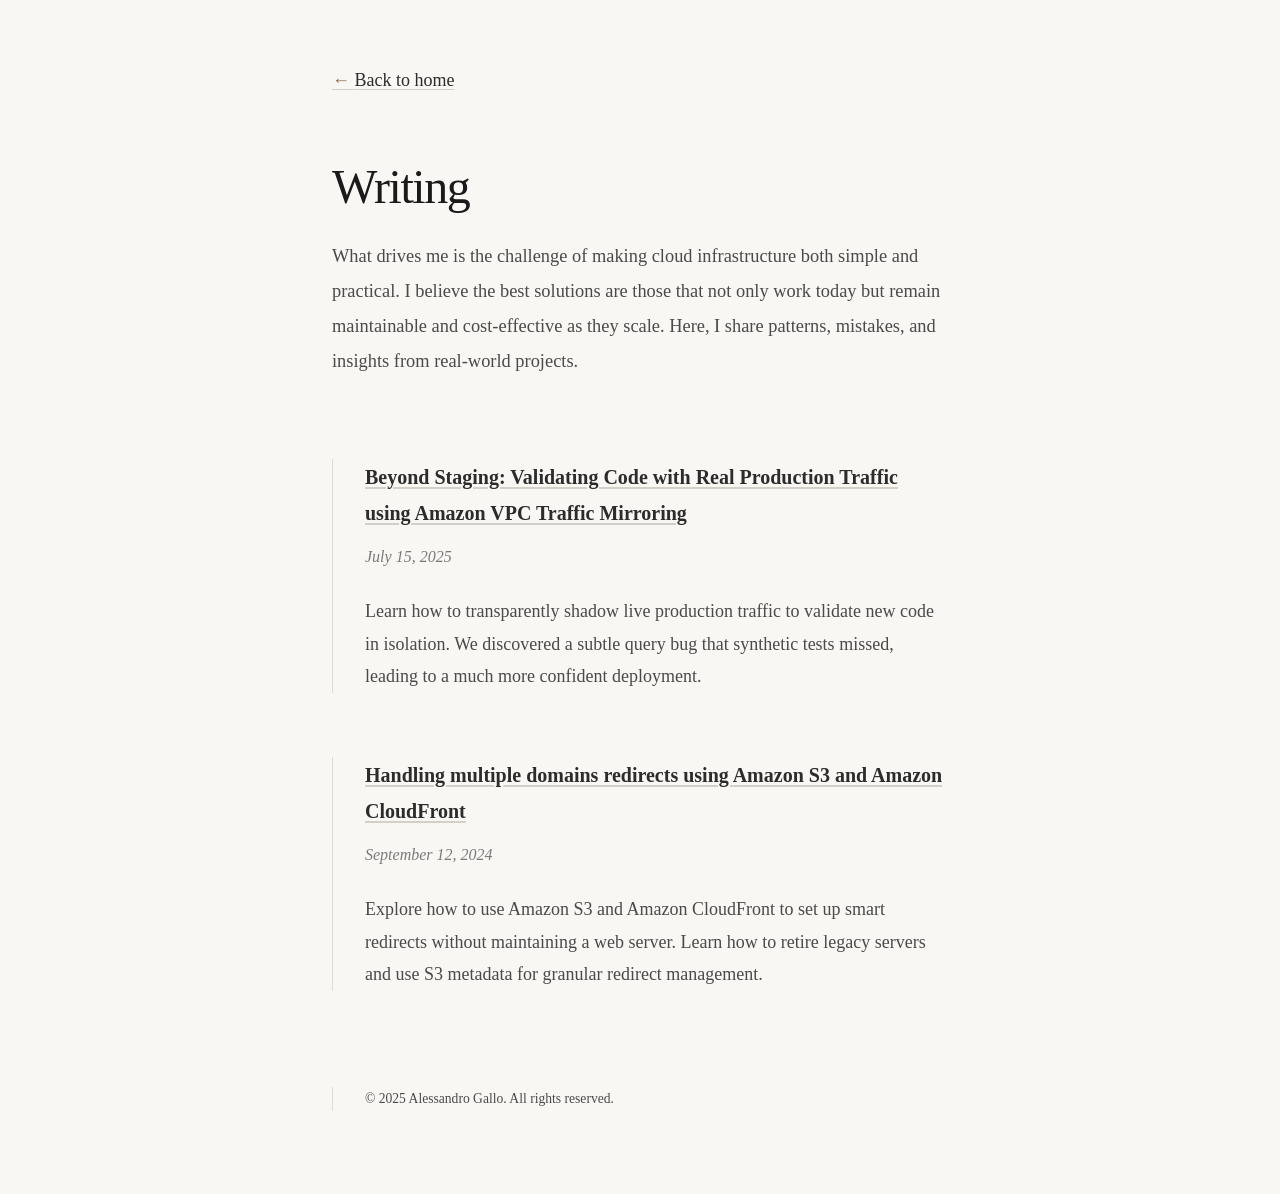
==== blog/index.html @ c05eb8d5 "New Website Online. With Blog Posts!" ====
<!DOCTYPE html>
<html lang="en">

<head>
    <meta charset="utf-8">
    <title>Writing - Alessandro Gallo</title>
    <meta name="viewport" content="width=device-width, initial-scale=1.0">
    <meta name="description"
        content="Blog posts about AWS, DevOps, infrastructure automation, and cloud cost optimization.">
    <meta name="author" content="Alessandro Gallo">
    <link rel="icon" href="../assets/favicon/favicon.svg" type="image/svg+xml">
    <style>
        * {
            margin: 0;
            padding: 0;
            box-sizing: border-box;
        }

        body {
            font-family: Charter, 'Iowan Old Style', 'Palatino Linotype', 'URW Palladio L', Georgia, serif;
            font-size: 18px;
            line-height: 1.8;
            color: #2c2c2c;
            background: #f9f7f4;
            max-width: 680px;
            margin: 0 auto;
            padding: 4rem 2rem;
        }

        h1 {
            font-size: 3rem;
            font-weight: 400;
            margin-bottom: 0.5rem;
            letter-spacing: -0.03em;
            color: #1a1a1a;
        }

        h2 {
            font-size: 1.75rem;
            font-weight: 400;
            margin: 3rem 0 1.5rem;
            color: #1a1a1a;
            letter-spacing: -0.01em;
        }

        h3 {
            font-size: 1.25rem;
            font-weight: 600;
            margin: 2.5rem 0 0.75rem;
            color: #2c2c2c;
        }

        p {
            margin-bottom: 1.2rem;
            color: #4a4a4a;
        }

        a {
            color: #2c2c2c;
            text-decoration: underline;
            text-decoration-color: #d4cfc8;
            text-underline-offset: 3px;
        }

        a:hover {
            color: #8b6f47;
            text-decoration-color: #8b6f47;
        }

        .meta {
            color: #7a7a7a;
            font-size: 1rem;
            font-style: italic;
            margin-bottom: 1.5rem;
        }

        .intro {
            font-size: 1.15rem;
            line-height: 1.9;
            color: #4a4a4a;
            margin-bottom: 5rem;
        }

        .back-link {
            margin-bottom: 3rem;
            display: inline-block;
        }

        .back-link:before {
            content: "← ";
            color: #8b6f47;
        }

        article {
            padding-left: 2rem;
            border-left: 1px solid #e0ddd8;
            margin-bottom: 4rem;
        }

        article h3 {
            margin-top: 0;
        }

        footer {
            margin-top: 6rem;
            padding-left: 2rem;
            border-left: 1px solid #e0ddd8;
            color: #999;
            font-size: 0.85rem;
        }
    </style>
</head>

<body>
    <a href="../index.html" class="back-link">Back to home</a>

    <header>
        <h1>Writing</h1>
        <p class="intro">What drives me is the challenge of making cloud infrastructure both simple and practical.
            I believe the best solutions are those that not only work today but remain maintainable and cost-effective
            as they scale. Here, I share patterns, mistakes, and insights from real-world projects.</p>
    </header>

    <article>
        <h3><a href="vpc-traffic-mirroring-validation.html">Beyond Staging: Validating Code with Real Production Traffic
                using Amazon VPC Traffic Mirroring</a></h3>
        <p class="meta">July 15, 2025</p>
        <p>Learn how to transparently shadow live production traffic to validate new code in isolation. We discovered a
            subtle query bug that synthetic tests missed, leading to a much more confident deployment.</p>
    </article>

    <article>
        <h3><a href="handling-multiple-domains-redirects.html">Handling multiple domains redirects using Amazon S3 and
                Amazon CloudFront</a></h3>
        <p class="meta">September 12, 2024</p>
        <p>Explore how to use Amazon S3 and Amazon CloudFront to set up smart redirects without maintaining a web
            server. Learn how to retire legacy servers and use S3 metadata for granular redirect management.</p>
    </article>

    <!-- Template for future posts:
  <article>
    <h3><a href="post-slug.html">Post Title</a></h3>
    <p class="meta">Month Day, Year</p>
    <p>Brief description of the post...</p>
  </article>
  -->

    <footer>
        <p>© 2025 Alessandro Gallo. All rights reserved.</p>
    </footer>
</body>

</html>
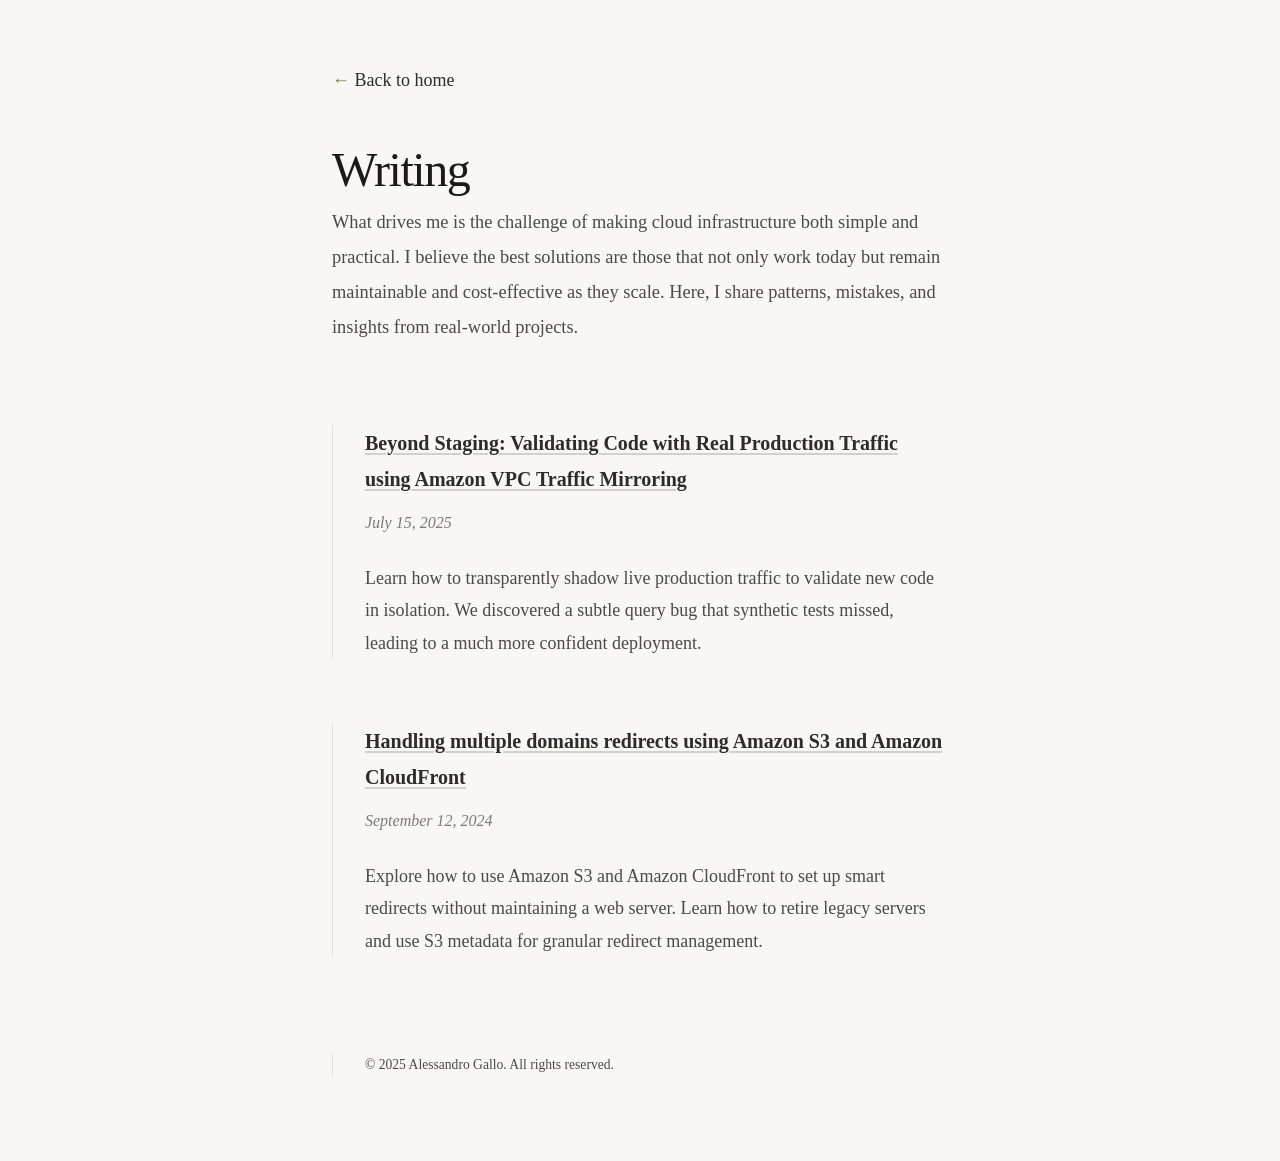
==== commit 84f1e8c0: "New Website Online. With Blog Posts!" ====
--- a/blog/index.html
+++ b/blog/index.html
@@ -16,6 +16,15 @@
             box-sizing: border-box;
         }
 
+        html {
+            scroll-behavior: smooth;
+        }
+
+        ::selection {
+            background: #e0ddd8;
+            color: #2c2c2c;
+        }
+
         body {
             font-family: Charter, 'Iowan Old Style', 'Palatino Linotype', 'URW Palladio L', Georgia, serif;
             font-size: 18px;
@@ -25,6 +34,11 @@
             max-width: 680px;
             margin: 0 auto;
             padding: 4rem 2rem;
+            -webkit-font-smoothing: antialiased;
+        }
+
+        header {
+            margin-bottom: 5rem;
         }
 
         h1 {
@@ -33,6 +47,7 @@
             margin-bottom: 0.5rem;
             letter-spacing: -0.03em;
             color: #1a1a1a;
+            line-height: 1.1;
         }
 
         h2 {
@@ -60,6 +75,7 @@
             text-decoration: underline;
             text-decoration-color: #d4cfc8;
             text-underline-offset: 3px;
+            transition: all 0.2s ease;
         }
 
         a:hover {
@@ -78,12 +94,12 @@
             font-size: 1.15rem;
             line-height: 1.9;
             color: #4a4a4a;
-            margin-bottom: 5rem;
         }
 
         .back-link {
             margin-bottom: 3rem;
             display: inline-block;
+            text-decoration: none;
         }
 
         .back-link:before {
@@ -107,6 +123,20 @@
             border-left: 1px solid #e0ddd8;
             color: #999;
             font-size: 0.85rem;
+        }
+
+        @media (max-width: 600px) {
+            body {
+                padding: 2rem 1.5rem;
+            }
+
+            h1 {
+                font-size: 2.2rem;
+            }
+
+            article {
+                padding-left: 1.2rem;
+            }
         }
     </style>
 </head>
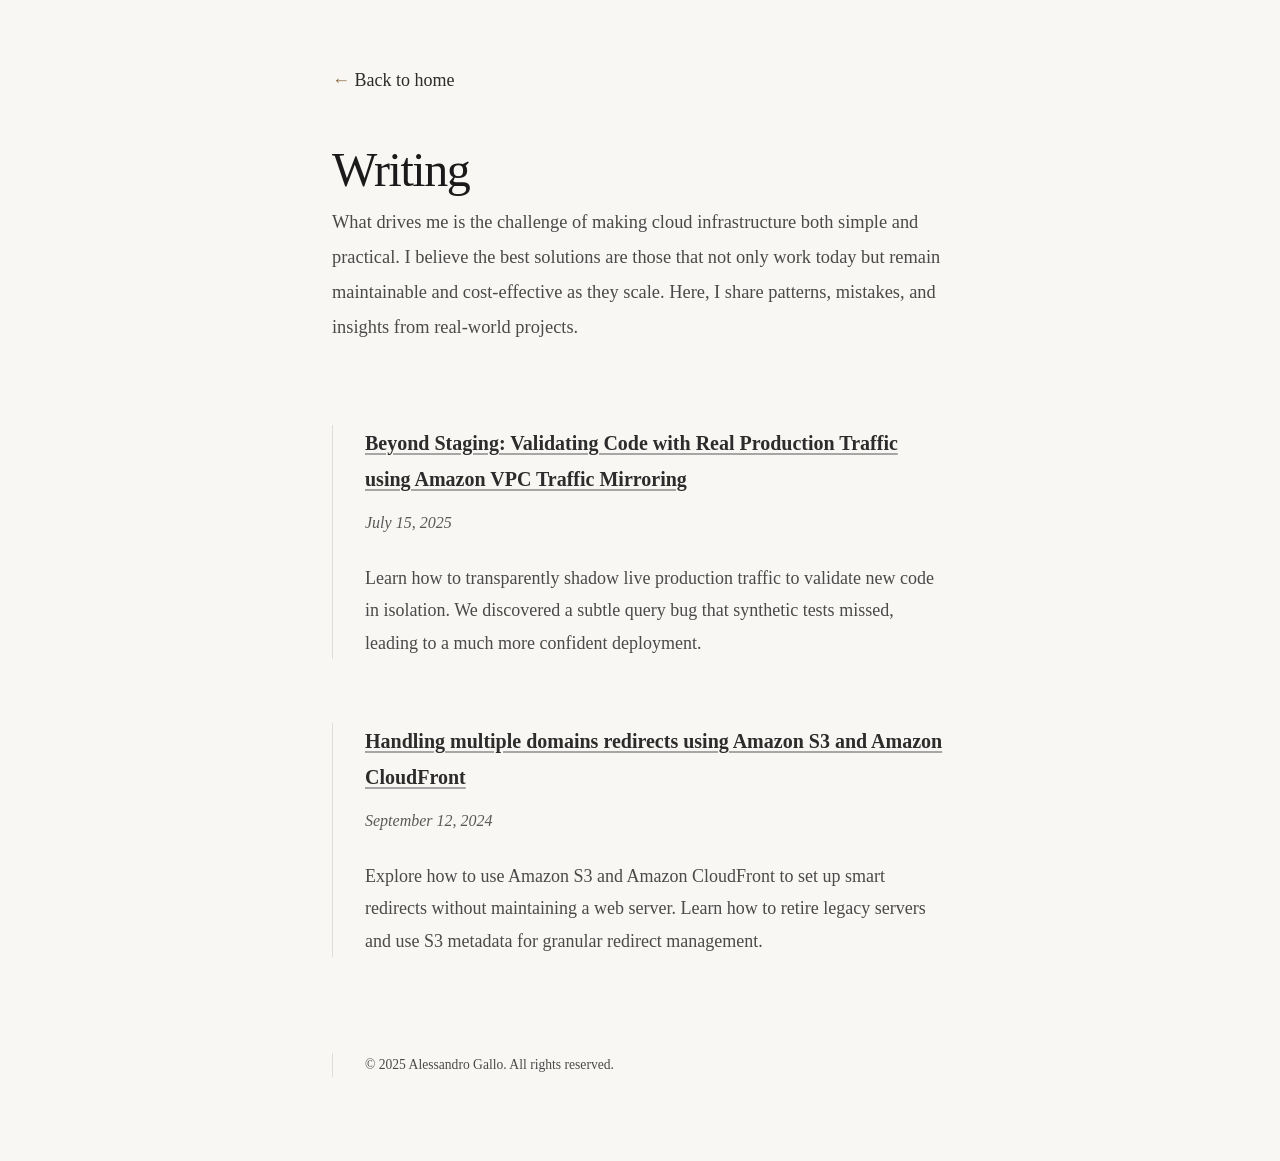
==== commit 8af3100f: "Improved Accessibility" ====
--- a/blog/index.html
+++ b/blog/index.html
@@ -29,12 +29,13 @@
             font-family: Charter, 'Iowan Old Style', 'Palatino Linotype', 'URW Palladio L', Georgia, serif;
             font-size: 18px;
             line-height: 1.8;
-            color: #2c2c2c;
+            color: #1a1a1a;
             background: #f9f7f4;
             max-width: 680px;
             margin: 0 auto;
             padding: 4rem 2rem;
-            -webkit-font-smoothing: antialiased;
+            -webkit-font-smoothing: subpixel-antialiased;
+            -moz-osx-font-smoothing: auto;
         }
 
         header {
@@ -73,7 +74,7 @@
         a {
             color: #2c2c2c;
             text-decoration: underline;
-            text-decoration-color: #d4cfc8;
+            text-decoration-color: #a6a6a6;
             text-underline-offset: 3px;
             transition: all 0.2s ease;
         }
@@ -84,7 +85,7 @@
         }
 
         .meta {
-            color: #7a7a7a;
+            color: #595959;
             font-size: 1rem;
             font-style: italic;
             margin-bottom: 1.5rem;
@@ -121,7 +122,7 @@
             margin-top: 6rem;
             padding-left: 2rem;
             border-left: 1px solid #e0ddd8;
-            color: #999;
+            color: #595959;
             font-size: 0.85rem;
         }
 
@@ -151,21 +152,26 @@
             as they scale. Here, I share patterns, mistakes, and insights from real-world projects.</p>
     </header>
 
-    <article>
-        <h3><a href="vpc-traffic-mirroring-validation.html">Beyond Staging: Validating Code with Real Production Traffic
-                using Amazon VPC Traffic Mirroring</a></h3>
-        <p class="meta">July 15, 2025</p>
-        <p>Learn how to transparently shadow live production traffic to validate new code in isolation. We discovered a
-            subtle query bug that synthetic tests missed, leading to a much more confident deployment.</p>
-    </article>
+    <main>
+        <article>
+            <h3><a href="vpc-traffic-mirroring-validation.html">Beyond Staging: Validating Code with Real Production
+                    Traffic
+                    using Amazon VPC Traffic Mirroring</a></h3>
+            <p class="meta">July 15, 2025</p>
+            <p>Learn how to transparently shadow live production traffic to validate new code in isolation. We
+                discovered a
+                subtle query bug that synthetic tests missed, leading to a much more confident deployment.</p>
+        </article>
 
-    <article>
-        <h3><a href="handling-multiple-domains-redirects.html">Handling multiple domains redirects using Amazon S3 and
-                Amazon CloudFront</a></h3>
-        <p class="meta">September 12, 2024</p>
-        <p>Explore how to use Amazon S3 and Amazon CloudFront to set up smart redirects without maintaining a web
-            server. Learn how to retire legacy servers and use S3 metadata for granular redirect management.</p>
-    </article>
+        <article>
+            <h3><a href="handling-multiple-domains-redirects.html">Handling multiple domains redirects using Amazon S3
+                    and
+                    Amazon CloudFront</a></h3>
+            <p class="meta">September 12, 2024</p>
+            <p>Explore how to use Amazon S3 and Amazon CloudFront to set up smart redirects without maintaining a web
+                server. Learn how to retire legacy servers and use S3 metadata for granular redirect management.</p>
+        </article>
+    </main>
 
     <!-- Template for future posts:
   <article>
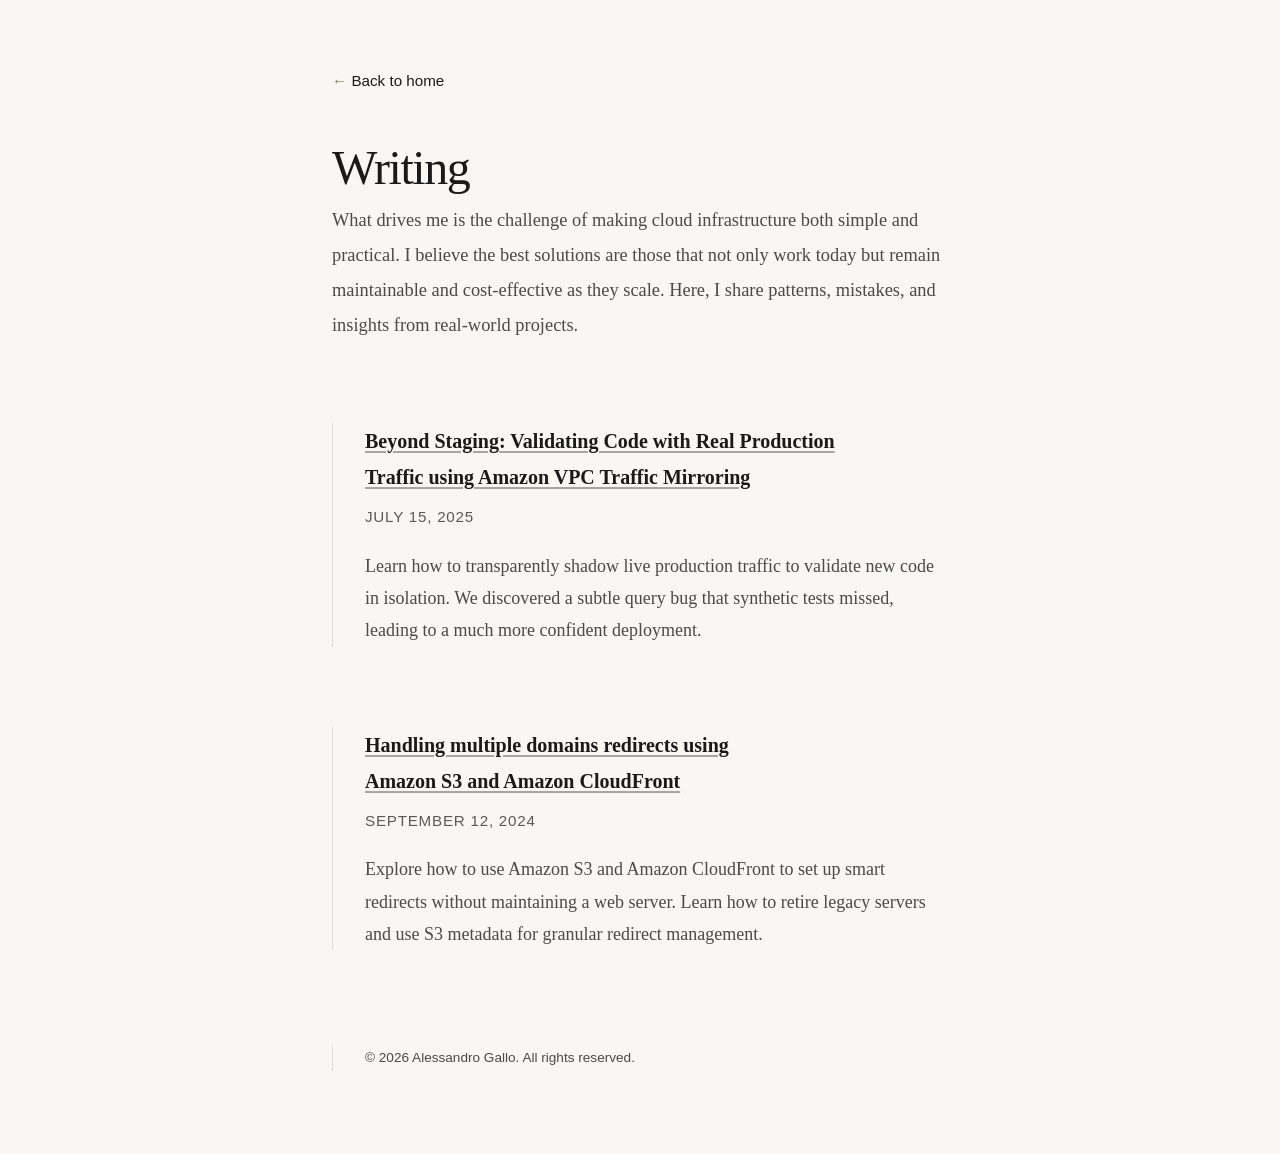
==== commit 01841af3: "Updated website" ====
--- a/blog/index.html
+++ b/blog/index.html
@@ -5,141 +5,14 @@
     <meta charset="utf-8">
     <title>Writing - Alessandro Gallo</title>
     <meta name="viewport" content="width=device-width, initial-scale=1.0">
-    <meta name="description"
-        content="Blog posts about AWS, DevOps, infrastructure automation, and cloud cost optimization.">
+    <meta name="description" content="Blog posts about AWS, DevOps, infrastructure automation, and cloud cost optimization.">
     <meta name="author" content="Alessandro Gallo">
-    <link rel="icon" href="../assets/favicon/favicon.svg" type="image/svg+xml">
-    <style>
-        * {
-            margin: 0;
-            padding: 0;
-            box-sizing: border-box;
-        }
-
-        html {
-            scroll-behavior: smooth;
-        }
-
-        ::selection {
-            background: #e0ddd8;
-            color: #2c2c2c;
-        }
-
-        body {
-            font-family: Charter, 'Iowan Old Style', 'Palatino Linotype', 'URW Palladio L', Georgia, serif;
-            font-size: 18px;
-            line-height: 1.8;
-            color: #1a1a1a;
-            background: #f9f7f4;
-            max-width: 680px;
-            margin: 0 auto;
-            padding: 4rem 2rem;
-            -webkit-font-smoothing: subpixel-antialiased;
-            -moz-osx-font-smoothing: auto;
-        }
-
-        header {
-            margin-bottom: 5rem;
-        }
-
-        h1 {
-            font-size: 3rem;
-            font-weight: 400;
-            margin-bottom: 0.5rem;
-            letter-spacing: -0.03em;
-            color: #1a1a1a;
-            line-height: 1.1;
-        }
-
-        h2 {
-            font-size: 1.75rem;
-            font-weight: 400;
-            margin: 3rem 0 1.5rem;
-            color: #1a1a1a;
-            letter-spacing: -0.01em;
-        }
-
-        h3 {
-            font-size: 1.25rem;
-            font-weight: 600;
-            margin: 2.5rem 0 0.75rem;
-            color: #2c2c2c;
-        }
-
-        p {
-            margin-bottom: 1.2rem;
-            color: #4a4a4a;
-        }
-
-        a {
-            color: #2c2c2c;
-            text-decoration: underline;
-            text-decoration-color: #a6a6a6;
-            text-underline-offset: 3px;
-            transition: all 0.2s ease;
-        }
-
-        a:hover {
-            color: #8b6f47;
-            text-decoration-color: #8b6f47;
-        }
-
-        .meta {
-            color: #595959;
-            font-size: 1rem;
-            font-style: italic;
-            margin-bottom: 1.5rem;
-        }
-
-        .intro {
-            font-size: 1.15rem;
-            line-height: 1.9;
-            color: #4a4a4a;
-        }
-
-        .back-link {
-            margin-bottom: 3rem;
-            display: inline-block;
-            text-decoration: none;
-        }
-
-        .back-link:before {
-            content: "← ";
-            color: #8b6f47;
-        }
-
-        article {
-            padding-left: 2rem;
-            border-left: 1px solid #e0ddd8;
-            margin-bottom: 4rem;
-        }
-
-        article h3 {
-            margin-top: 0;
-        }
-
-        footer {
-            margin-top: 6rem;
-            padding-left: 2rem;
-            border-left: 1px solid #e0ddd8;
-            color: #595959;
-            font-size: 0.85rem;
-        }
-
-        @media (max-width: 600px) {
-            body {
-                padding: 2rem 1.5rem;
-            }
-
-            h1 {
-                font-size: 2.2rem;
-            }
-
-            article {
-                padding-left: 1.2rem;
-            }
-        }
-    </style>
+    <link rel="icon" href="/assets/favicon/favicon.svg" type="image/svg+xml">
+    <meta property="og:title" content="Writing - Alessandro Gallo">
+    <meta property="og:description" content="Blog posts about AWS, DevOps, infrastructure automation, and cloud cost optimization.">
+    <meta property="og:type" content="website">
+    <meta property="og:url" content="https://alessandrogallo.eu.org/blog/">
+    <link rel="stylesheet" href="../assets/css/style.css">
 </head>
 
 <body>
@@ -147,43 +20,25 @@
 
     <header>
         <h1>Writing</h1>
-        <p class="intro">What drives me is the challenge of making cloud infrastructure both simple and practical.
-            I believe the best solutions are those that not only work today but remain maintainable and cost-effective
-            as they scale. Here, I share patterns, mistakes, and insights from real-world projects.</p>
+        <p class="intro">What drives me is the challenge of making cloud infrastructure both simple and practical. I believe the best solutions are those that not only work today but remain maintainable and cost-effective as they scale. Here, I share patterns, mistakes, and insights from real-world projects.</p>
     </header>
 
     <main>
         <article>
-            <h3><a href="vpc-traffic-mirroring-validation.html">Beyond Staging: Validating Code with Real Production
-                    Traffic
-                    using Amazon VPC Traffic Mirroring</a></h3>
+            <h3><a href="vpc-traffic-mirroring-validation.html">Beyond Staging: Validating Code with Real Production Traffic using Amazon VPC Traffic Mirroring</a></h3>
             <p class="meta">July 15, 2025</p>
-            <p>Learn how to transparently shadow live production traffic to validate new code in isolation. We
-                discovered a
-                subtle query bug that synthetic tests missed, leading to a much more confident deployment.</p>
+            <p>Learn how to transparently shadow live production traffic to validate new code in isolation. We discovered a subtle query bug that synthetic tests missed, leading to a much more confident deployment.</p>
         </article>
 
         <article>
-            <h3><a href="handling-multiple-domains-redirects.html">Handling multiple domains redirects using Amazon S3
-                    and
-                    Amazon CloudFront</a></h3>
+            <h3><a href="handling-multiple-domains-redirects.html">Handling multiple domains redirects using Amazon S3 and Amazon CloudFront</a></h3>
             <p class="meta">September 12, 2024</p>
-            <p>Explore how to use Amazon S3 and Amazon CloudFront to set up smart redirects without maintaining a web
-                server. Learn how to retire legacy servers and use S3 metadata for granular redirect management.</p>
+            <p>Explore how to use Amazon S3 and Amazon CloudFront to set up smart redirects without maintaining a web server. Learn how to retire legacy servers and use S3 metadata for granular redirect management.</p>
         </article>
     </main>
 
-    <!-- Template for future posts:
-  <article>
-    <h3><a href="post-slug.html">Post Title</a></h3>
-    <p class="meta">Month Day, Year</p>
-    <p>Brief description of the post...</p>
-  </article>
-  -->
-
     <footer>
-        <p>© 2025 Alessandro Gallo. All rights reserved.</p>
+        <p>© 2026 Alessandro Gallo. All rights reserved.</p>
     </footer>
 </body>
-
 </html>
--- a/assets/css/style.css
+++ b/assets/css/style.css
@@ -0,0 +1,222 @@
+/* assets/css/style.css */
+
+:root {
+  --bg-color: #f9f7f4;
+  --text-main: #1a1a1a;
+  --text-muted: #4a4a4a;
+  --text-meta: #595959;
+  --accent-color: #8b6f47;
+  --border-color: #e0ddd8;
+  --selection-bg: #e0ddd8;
+  --code-bg: #f0ede8;
+}
+
+@media (prefers-color-scheme: dark) {
+  :root {
+    --bg-color: #121212;
+    --text-main: #e0e0e0;
+    --text-muted: #b0b0b0;
+    --text-meta: #a0a0a0;
+    --accent-color: #d4b886;
+    --border-color: #333333;
+    --selection-bg: #404040;
+    --code-bg: #1e1e1e;
+  }
+  
+  img { opacity: 0.9; }
+}
+
+* {
+  margin: 0;
+  padding: 0;
+  box-sizing: border-box;
+}
+
+html {
+  scroll-behavior: smooth;
+}
+
+::selection {
+  background: var(--selection-bg);
+  color: var(--text-main);
+}
+
+body {
+  font-family: Charter, 'Iowan Old Style', 'Palatino Linotype', 'URW Palladio L', Georgia, serif;
+  font-size: 18px;
+  line-height: 1.8;
+  color: var(--text-main);
+  background: var(--bg-color);
+  max-width: 680px;
+  margin: 0 auto;
+  padding: 4rem 2rem;
+  -webkit-font-smoothing: subpixel-antialiased;
+  -moz-osx-font-smoothing: auto;
+}
+
+header { margin-bottom: 5rem; }
+
+header img {
+  border-radius: 50%;
+  width: 96px;
+  height: 96px;
+  margin-bottom: 1.5rem;
+  border: 2px solid var(--border-color);
+  object-fit: cover;
+}
+
+h1, h2, h3 {
+  color: var(--text-main);
+  text-wrap: balance;
+}
+
+h1 {
+  font-size: 3rem;
+  font-weight: 400;
+  margin-bottom: 0.5rem;
+  letter-spacing: -0.03em;
+  line-height: 1.1;
+}
+
+h2 {
+  font-size: 1.75rem;
+  font-weight: 400;
+  margin-bottom: 1.5rem;
+  letter-spacing: -0.01em;
+}
+
+article h2 { margin-top: 3rem; }
+
+h3 {
+  font-size: 1.25rem;
+  font-weight: 600;
+  margin: 2.5rem 0 0.5rem;
+}
+
+p {
+  margin-bottom: 1.2rem;
+  color: var(--text-muted);
+}
+
+/* Make impact metrics stand out */
+strong {
+  color: var(--text-main);
+  font-weight: 600;
+}
+
+a {
+  color: var(--text-main);
+  text-decoration: underline;
+  text-decoration-color: #a6a6a6;
+  text-underline-offset: 3px;
+  transition: all 0.2s ease;
+}
+
+a:hover {
+  color: var(--accent-color);
+  text-decoration-color: var(--accent-color);
+}
+
+.meta {
+  color: var(--text-meta);
+  font-size: 0.95rem;
+  font-family: -apple-system, BlinkMacSystemFont, "Segoe UI", Roboto, Helvetica, Arial, sans-serif;
+  margin-bottom: 1.2rem;
+  text-transform: uppercase;
+  letter-spacing: 0.05em;
+}
+
+section {
+  margin-bottom: 5rem;
+  padding-left: 2rem;
+  border-left: 1px solid var(--border-color);
+}
+
+ul, ol { margin-bottom: 1.2rem; }
+section ul { list-style: none; }
+
+section li {
+  margin-bottom: 0.8rem;
+  padding-left: 1.2rem;
+  position: relative;
+  color: var(--text-muted);
+}
+
+section li:before {
+  content: "→";
+  position: absolute;
+  left: -0.2rem;
+  color: var(--accent-color);
+  font-weight: bold;
+}
+
+article ul, article ol { padding-left: 2rem; }
+article li { margin-bottom: 0.5rem; color: var(--text-muted); }
+
+.contact a { margin-right: 1.5rem; font-weight: 500; }
+a[href^="http"]:after { content: " ↗"; font-size: 0.85em; opacity: 0.6; }
+
+.intro { font-size: 1.15rem; line-height: 1.9; color: var(--text-muted); }
+
+.back-link {
+  margin-bottom: 3rem;
+  display: inline-block;
+  text-decoration: none;
+  font-family: -apple-system, BlinkMacSystemFont, "Segoe UI", Roboto, Helvetica, Arial, sans-serif;
+  font-size: 0.95rem;
+}
+
+.back-link:before { content: "← "; color: var(--accent-color); }
+
+article {
+  padding-left: 2rem;
+  border-left: 1px solid var(--border-color);
+  margin-bottom: 5rem;
+}
+
+article h3 { margin-top: 0; }
+
+article img {
+  max-width: 100%;
+  height: auto;
+  border-radius: 6px;
+  margin: 2rem 0;
+  display: block;
+  border: 1px solid var(--border-color);
+}
+
+pre {
+  background: var(--code-bg);
+  padding: 1.5rem;
+  border-radius: 6px;
+  overflow-x: auto;
+  margin: 2rem 0;
+  border: 1px solid var(--border-color);
+  font-size: 0.9rem;
+}
+
+code {
+  font-family: 'SF Mono', Monaco, 'Cascadia Code', monospace;
+  background: var(--code-bg);
+  padding: 0.2rem 0.4rem;
+  border-radius: 4px;
+  font-size: 0.9em;
+  color: var(--text-main);
+}
+
+pre code { background: none; padding: 0; font-size: 1em; }
+
+footer {
+  margin-top: 6rem;
+  padding-left: 2rem;
+  border-left: 1px solid var(--border-color);
+  color: var(--text-meta);
+  font-size: 0.85rem;
+  font-family: -apple-system, BlinkMacSystemFont, "Segoe UI", Roboto, Helvetica, Arial, sans-serif;
+}
+
+@media (max-width: 600px) {
+  body { padding: 2rem 1.5rem; }
+  h1 { font-size: 2.2rem; }
+  section, article { padding-left: 1.2rem; }
+}
